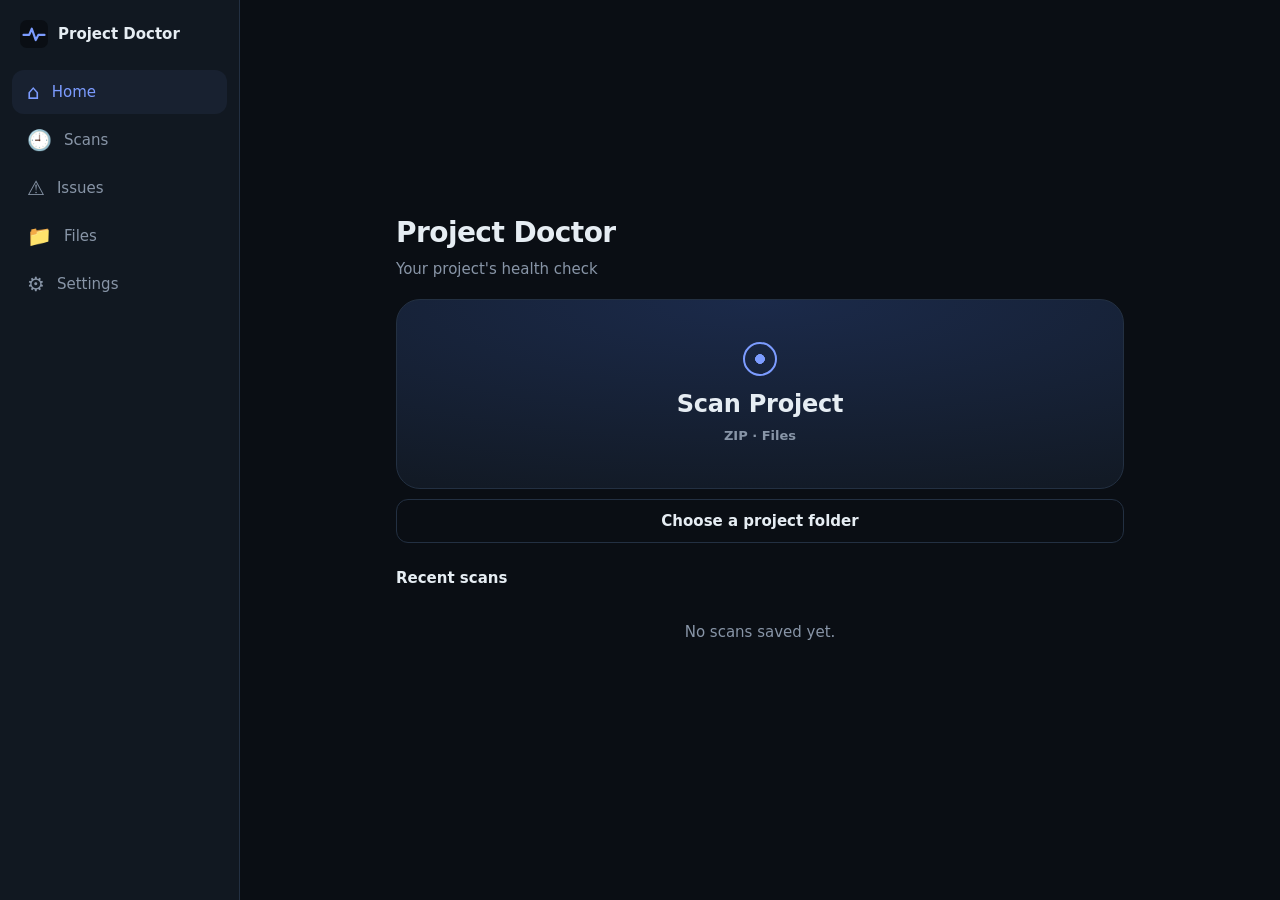
==== index.html @ 501e6828 "Initial commit via GitSync" ====
<!doctype html>
<html lang="en" data-theme="dark"><head><meta charset="utf-8">
<meta name="viewport" content="width=device-width,initial-scale=1,viewport-fit=cover">
<meta name="theme-color" content="#0a0e14"><title>Project Doctor</title>
<link rel="icon" href="assets/icon.svg"><link rel="stylesheet" href="style.css"></head>
<body>
<nav id="nav"><div class="brand"><img src="assets/icon.svg" alt="" width="28" height="28">Project Doctor</div>
<button data-v="home"><i>⌂</i><span>Home</span></button>
<button data-v="scans"><i>🕘</i><span>Scans</span></button>
<button data-v="issues"><i>⚠</i><span>Issues</span></button>
<button data-v="files"><i>📁</i><span>Files</span></button>
<button data-v="settings"><i>⚙</i><span>Settings</span></button></nav>
<main id="main"></main>
<input id="zip" type="file" hidden multiple accept=".zip,.html,.htm,.css,.js,.mjs,.json,.svg,image/*">
<input id="dir" type="file" hidden webkitdirectory>
<script type="module" src="app.js"></script></body></html>
---- style.css ----
:root{--bg:#0a0e14;--s1:#111821;--s2:#182130;--bd:#233042;--tx:#e6edf3;--mu:#8895a7;--ac:#7c9cff;--ok:#3fb950;--warn:#f0883e;--bad:#f85149;--sug:#d4a72c;color-scheme:dark}
[data-theme=light]{--bg:#f4f6f9;--s1:#fff;--s2:#eef1f5;--bd:#dbe1e9;--tx:#101720;--mu:#5a6676;--ac:#3b5bdb;color-scheme:light}
@media(prefers-color-scheme:light){[data-theme=system]{--bg:#f4f6f9;--s1:#fff;--s2:#eef1f5;--bd:#dbe1e9;--tx:#101720;--mu:#5a6676;--ac:#3b5bdb;color-scheme:light}}
*{box-sizing:border-box;-webkit-tap-highlight-color:transparent}
body{margin:0;background:var(--bg);color:var(--tx);font:15px/1.5 ui-sans-serif,system-ui,-apple-system,"Segoe UI",sans-serif}
main{padding:16px 16px calc(96px + env(safe-area-inset-bottom));max-width:760px;margin:auto;padding-top:calc(16px + env(safe-area-inset-top))}
h1{font-size:28px;letter-spacing:-.02em;margin:0}h2{margin:0 0 4px;font-size:20px}h3{margin:16px 0 8px;font-size:15px}p{margin:4px 0}
.top{margin:8px 0 18px}.top p,.meta,small,.note,.empty{color:var(--mu)}.meta,small{font-size:13px}.empty{text-align:center;padding:24px 0}.note{font-size:13px;margin-top:12px}
.sec{margin:24px 0 8px}
button{font:inherit;color:inherit;cursor:pointer;min-height:44px;padding:0 16px;border-radius:12px;border:1px solid transparent;background:var(--ac);color:#0a0e14;font-weight:600}
[data-theme=light] button:not(.g):not(.tab):not(.hero):not(.item):not(.fr):not(.cats button){color:#fff}
button.g,.wide{background:transparent;border-color:var(--bd);color:var(--tx)}.wide{width:100%;margin-top:10px}
button:focus-visible,input:focus-visible{outline:2px solid var(--ac);outline-offset:2px}
.hero{position:relative;width:100%;height:190px;border-radius:24px;background:radial-gradient(120% 120% at 50% 0,#1b2a4a,var(--s1));border:1px solid var(--bd);color:var(--tx);display:flex;flex-direction:column;align-items:center;justify-content:center;gap:4px;overflow:hidden}
.hero b{font-size:24px;letter-spacing:-.01em}.hero small{font-size:13px}
.pulse{width:34px;height:34px;border-radius:50%;border:2px solid var(--ac);box-shadow:0 0 0 0 #7c9cff66;animation:p 2.4s ease-out infinite;margin-bottom:6px;background:radial-gradient(circle,var(--ac) 0 22%,transparent 24%)}
@keyframes p{to{box-shadow:0 0 0 26px #7c9cff00}}
.panel{background:var(--s1);border:1px solid var(--bd);border-radius:18px;padding:16px;margin:14px 0}.panel h3:first-child{margin-top:0}
.cta{width:100%;margin-top:12px;height:52px}.row{display:flex;gap:8px;flex-wrap:wrap;margin-top:12px}
.score{display:flex;gap:18px;align-items:center;margin:10px 0}
.ring{width:112px;height:112px;border-radius:50%;background:conic-gradient(var(--c) calc(var(--p)*1%),var(--s2) 0);display:grid;place-content:center;text-align:center;position:relative;flex:none}
.ring:before{content:"";position:absolute;inset:9px;border-radius:50%;background:var(--s1)}.ring>*{position:relative}.ring b{font-size:34px;line-height:1}
.cats{display:grid;grid-template-columns:repeat(2,1fr);gap:8px}.cats button{background:var(--s2);color:var(--tx);text-align:left;font-weight:500;display:flex;gap:8px;align-items:center;border-color:var(--bd)}
i.ok{color:var(--ok)}i.warn{color:var(--warn)}i.bad{color:var(--bad)}i{font-style:normal}
.stats{display:grid;grid-template-columns:repeat(4,1fr);gap:8px}.stats div{background:var(--s2);border-radius:12px;padding:10px 6px;text-align:center;font-size:12px;color:var(--mu)}.stats b{display:block;font-size:17px;color:var(--tx)}
.item,.fr{width:100%;display:flex;justify-content:space-between;align-items:center;gap:12px;text-align:left;background:var(--s1);color:var(--tx);border:1px solid var(--bd);border-radius:14px;padding:12px 14px;margin:6px 0;font-weight:500}
.item small{display:block}.item.on{border-color:var(--ac);box-shadow:inset 0 0 0 1px var(--ac)}.item>span{font-size:18px;font-weight:700}
.fr{border-radius:10px;margin:2px 0;min-height:44px;padding-right:12px}.fr span{overflow:hidden;text-overflow:ellipsis;white-space:nowrap}.fr em{font-style:normal;color:var(--mu);font-size:13px;flex:none}
.tree{background:var(--s1);border:1px solid var(--bd);border-radius:16px;padding:6px}.fd{padding:8px 12px;color:var(--mu);font-size:14px}.tree .fr{border:0;background:transparent;margin:0}
.tabs{display:flex;gap:8px;overflow-x:auto;margin:0 -16px 12px;padding:0 16px;scrollbar-width:none}.tab{background:var(--s1);color:var(--mu);border-color:var(--bd);flex:none}.tab.on{background:var(--ac);color:#0a0e14}
input[type=search]{width:100%;height:46px;border-radius:12px;border:1px solid var(--bd);background:var(--s1);color:var(--tx);padding:0 14px;font:inherit;margin-bottom:10px}
.chip{background:var(--s2);color:var(--tx);border-color:var(--bd);min-height:34px;margin-bottom:10px}
.card{background:var(--s1);border:1px solid var(--bd);border-left:4px solid var(--mu);border-radius:14px;padding:14px;margin:10px 0}
.card.critical{border-left-color:var(--bad)}.card.warning{border-left-color:var(--warn)}.card.suggestion{border-left-color:var(--sug)}.card.passed{border-left-color:var(--ok);padding:10px 14px}
.card h3{margin:6px 0 2px}.card p{font-size:14px}.card.ignored{opacity:.45}.card.reviewed{border-style:dashed}
.hd{display:flex;justify-content:space-between;font-size:13px;color:var(--mu)}.hd em{font-style:normal;border:1px solid var(--bd);border-radius:99px;padding:0 8px}
code{display:block;background:var(--s2);border-radius:8px;padding:8px 10px;margin:8px 0;font:12.5px ui-monospace,SFMono-Regular,Menlo,monospace;overflow-x:auto;white-space:pre}
.card .row button{min-height:40px;font-size:14px;padding:0 12px}
.st{padding:10px 0;color:var(--mu);display:flex;gap:12px}.st.d{color:var(--ok)}.st.c{color:var(--tx)}.st.c i{color:var(--ac);animation:b 1s infinite}@keyframes b{50%{opacity:.3}}
.path{font-size:14px;word-break:break-all;margin-top:10px}
.code{background:var(--s1);border:1px solid var(--bd);border-radius:12px;overflow-x:auto;font:12.5px/1.6 ui-monospace,Menlo,monospace;padding:6px 0}
.ln{display:flex;white-space:pre;min-width:max-content}.ln i{width:48px;text-align:right;padding-right:12px;color:var(--mu);flex:none;user-select:none}.ln.hit{background:#f0883e30;box-shadow:inset 3px 0 var(--warn)}
.cmp{display:flex;gap:12px}.cmp div{flex:1;background:var(--s2);border-radius:12px;padding:12px;text-align:center}.cmp b{display:block;font-size:32px}.delta{text-align:center;font-weight:700;margin:10px 0}
.sw{display:flex;align-items:center;gap:12px;min-height:44px}.sw input{width:22px;height:22px;accent-color:var(--ac)}
#nav{position:fixed;left:0;right:0;bottom:0;z-index:5;display:flex;background:color-mix(in srgb,var(--s1) 88%,transparent);backdrop-filter:blur(14px);border-top:1px solid var(--bd);padding:6px 6px calc(6px + env(safe-area-inset-bottom))}
#nav .brand{display:none}#nav button{flex:1;background:transparent;color:var(--mu);display:flex;flex-direction:column;align-items:center;gap:0;font-size:11px;font-weight:500;min-height:54px;padding:0}#nav i{font-size:20px}#nav button.on{color:var(--ac)}
@media(min-width:900px){body{display:grid;grid-template-columns:240px 1fr}#nav{position:sticky;top:0;height:100vh;flex-direction:column;border-top:0;border-right:1px solid var(--bd);padding:20px 12px;gap:4px;background:var(--s1)}
#nav .brand{display:flex;gap:10px;align-items:center;font-weight:700;margin:0 8px 18px}#nav button{flex:none;flex-direction:row;gap:12px;font-size:15px;justify-content:flex-start;padding:0 14px;min-height:44px}#nav button.on{background:var(--s2)}main{padding-bottom:40px;width:100%}}
@media(prefers-reduced-motion:reduce){*{animation:none!important}}
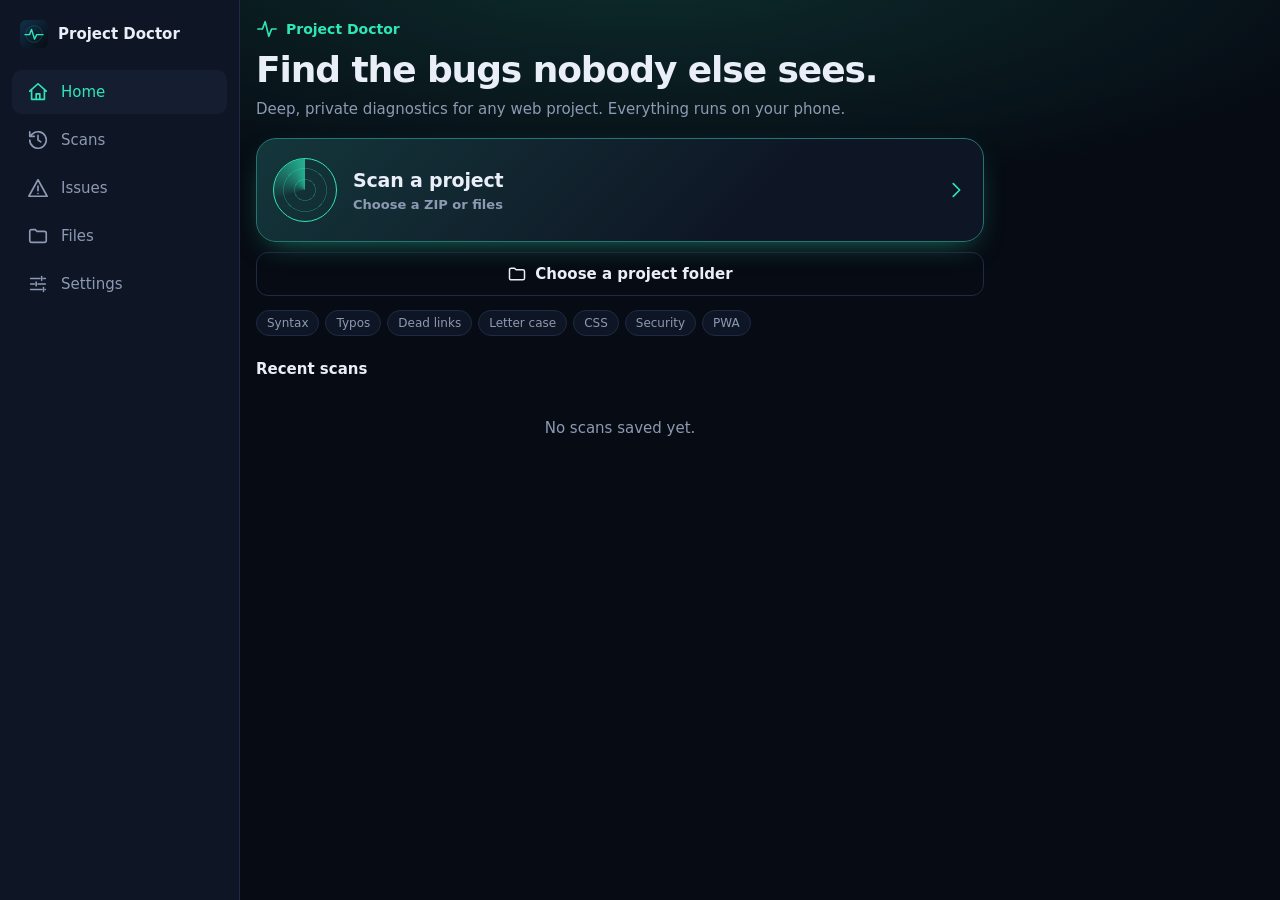
==== commit 104d2e42: "Big update" ====
--- a/index.html
+++ b/index.html
@@ -1,15 +1,17 @@
 <!doctype html>
 <html lang="en" data-theme="dark"><head><meta charset="utf-8">
 <meta name="viewport" content="width=device-width,initial-scale=1,viewport-fit=cover">
-<meta name="theme-color" content="#0a0e14"><title>Project Doctor</title>
-<link rel="icon" href="assets/icon.svg"><link rel="stylesheet" href="style.css"></head>
+<meta name="theme-color" content="#070b14"><meta name="description" content="Deep, private diagnostics for web projects.">
+<meta name="mobile-web-app-capable" content="yes"><meta name="apple-mobile-web-app-capable" content="yes"><meta name="apple-mobile-web-app-title" content="Project Doctor">
+<title>Project Doctor</title><link rel="manifest" href="manifest.webmanifest">
+<link rel="icon" href="assets/icon.svg"><link rel="apple-touch-icon" href="assets/icons/icon-192.png"><link rel="stylesheet" href="style.css"></head>
 <body>
 <nav id="nav"><div class="brand"><img src="assets/icon.svg" alt="" width="28" height="28">Project Doctor</div>
-<button data-v="home"><i>⌂</i><span>Home</span></button>
-<button data-v="scans"><i>🕘</i><span>Scans</span></button>
-<button data-v="issues"><i>⚠</i><span>Issues</span></button>
-<button data-v="files"><i>📁</i><span>Files</span></button>
-<button data-v="settings"><i>⚙</i><span>Settings</span></button></nav>
+<button data-v="home"><i data-ic="home"></i><span>Home</span></button>
+<button data-v="scans"><i data-ic="history"></i><span>Scans</span></button>
+<button data-v="issues"><i data-ic="alert"></i><span>Issues</span></button>
+<button data-v="files"><i data-ic="folder"></i><span>Files</span></button>
+<button data-v="settings"><i data-ic="settings"></i><span>Settings</span></button></nav>
 <main id="main"></main>
 <input id="zip" type="file" hidden multiple accept=".zip,.html,.htm,.css,.js,.mjs,.json,.svg,image/*">
 <input id="dir" type="file" hidden webkitdirectory>
--- a/style.css
+++ b/style.css
@@ -1,49 +1,57 @@
-:root{--bg:#0a0e14;--s1:#111821;--s2:#182130;--bd:#233042;--tx:#e6edf3;--mu:#8895a7;--ac:#7c9cff;--ok:#3fb950;--warn:#f0883e;--bad:#f85149;--sug:#d4a72c;color-scheme:dark}
-[data-theme=light]{--bg:#f4f6f9;--s1:#fff;--s2:#eef1f5;--bd:#dbe1e9;--tx:#101720;--mu:#5a6676;--ac:#3b5bdb;color-scheme:light}
-@media(prefers-color-scheme:light){[data-theme=system]{--bg:#f4f6f9;--s1:#fff;--s2:#eef1f5;--bd:#dbe1e9;--tx:#101720;--mu:#5a6676;--ac:#3b5bdb;color-scheme:light}}
-*{box-sizing:border-box;-webkit-tap-highlight-color:transparent}
-body{margin:0;background:var(--bg);color:var(--tx);font:15px/1.5 ui-sans-serif,system-ui,-apple-system,"Segoe UI",sans-serif}
-main{padding:16px 16px calc(96px + env(safe-area-inset-bottom));max-width:760px;margin:auto;padding-top:calc(16px + env(safe-area-inset-top))}
-h1{font-size:28px;letter-spacing:-.02em;margin:0}h2{margin:0 0 4px;font-size:20px}h3{margin:16px 0 8px;font-size:15px}p{margin:4px 0}
-.top{margin:8px 0 18px}.top p,.meta,small,.note,.empty{color:var(--mu)}.meta,small{font-size:13px}.empty{text-align:center;padding:24px 0}.note{font-size:13px;margin-top:12px}
-.sec{margin:24px 0 8px}
-button{font:inherit;color:inherit;cursor:pointer;min-height:44px;padding:0 16px;border-radius:12px;border:1px solid transparent;background:var(--ac);color:#0a0e14;font-weight:600}
-[data-theme=light] button:not(.g):not(.tab):not(.hero):not(.item):not(.fr):not(.cats button){color:#fff}
+:root{--bg:#070b14;--s1:#0e1524;--s2:#151e31;--bd:#1f2b44;--tx:#e9eef8;--mu:#8d9ab3;--ac:#2ee6b6;--on:#04120e;--ok:#34d399;--warn:#fb923c;--bad:#f87171;--sug:#facc15;color-scheme:dark}
+[data-theme=light]{--bg:#f2f5fa;--s1:#fff;--s2:#e9eff7;--bd:#d6dfec;--tx:#0d1626;--mu:#56647b;--ac:#0b9a7a;--on:#fff;color-scheme:light}
+@media(prefers-color-scheme:light){[data-theme=system]{--bg:#f2f5fa;--s1:#fff;--s2:#e9eff7;--bd:#d6dfec;--tx:#0d1626;--mu:#56647b;--ac:#0b9a7a;--on:#fff;color-scheme:light}}
+*{box-sizing:border-box;min-width:0;-webkit-tap-highlight-color:transparent}
+html{overflow-x:hidden;-webkit-text-size-adjust:100%}
+body{margin:0;width:100%;max-width:100%;overflow-x:hidden;background:var(--bg);color:var(--tx);font:15px/1.5 ui-sans-serif,system-ui,-apple-system,"Segoe UI",Roboto,sans-serif;overflow-wrap:anywhere}
+body:before{content:"";position:fixed;inset:0;z-index:-1;background:radial-gradient(90% 40% at 50% -5%,color-mix(in srgb,var(--ac) 16%,transparent),transparent 70%)}
+main{width:100%;max-width:760px;margin:0 auto;padding:calc(14px + env(safe-area-inset-top)) 16px calc(92px + env(safe-area-inset-bottom))}
+h1{font-size:clamp(26px,8vw,36px);line-height:1.1;letter-spacing:-.03em;margin:10px 0 8px}h2{margin:0 0 4px;font-size:19px}h3{margin:16px 0 8px;font-size:15px}p{margin:4px 0}
+.ic{flex:none;display:block}
+.top{margin:4px 0 18px}.top p,.meta,small,.note,.empty{color:var(--mu)}.meta,small{font-size:13px}.empty{text-align:center;padding:28px 0}.note{font-size:12.5px;margin-top:12px}
+.bl{display:flex;align-items:center;gap:8px;color:var(--ac);font-weight:700;font-size:14px}.sec{margin:22px 0 8px}
+button{font:inherit;cursor:pointer;min-height:44px;padding:0 16px;border-radius:12px;border:1px solid transparent;background:var(--ac);color:var(--on);font-weight:600;display:inline-flex;align-items:center;justify-content:center;gap:8px;max-width:100%}
 button.g,.wide{background:transparent;border-color:var(--bd);color:var(--tx)}.wide{width:100%;margin-top:10px}
 button:focus-visible,input:focus-visible{outline:2px solid var(--ac);outline-offset:2px}
-.hero{position:relative;width:100%;height:190px;border-radius:24px;background:radial-gradient(120% 120% at 50% 0,#1b2a4a,var(--s1));border:1px solid var(--bd);color:var(--tx);display:flex;flex-direction:column;align-items:center;justify-content:center;gap:4px;overflow:hidden}
-.hero b{font-size:24px;letter-spacing:-.01em}.hero small{font-size:13px}
-.pulse{width:34px;height:34px;border-radius:50%;border:2px solid var(--ac);box-shadow:0 0 0 0 #7c9cff66;animation:p 2.4s ease-out infinite;margin-bottom:6px;background:radial-gradient(circle,var(--ac) 0 22%,transparent 24%)}
-@keyframes p{to{box-shadow:0 0 0 26px #7c9cff00}}
+.hero{width:100%;min-height:104px;padding:16px;border-radius:20px;text-align:left;justify-content:flex-start;gap:16px;color:var(--tx);border:1px solid color-mix(in srgb,var(--ac) 40%,var(--bd));background:linear-gradient(135deg,color-mix(in srgb,var(--ac) 16%,var(--s1)),var(--s1) 70%);box-shadow:0 10px 30px -14px color-mix(in srgb,var(--ac) 60%,transparent)}
+.hero .ht{flex:1;display:flex;flex-direction:column}.hero b{font-size:19px;letter-spacing:-.01em}.hero small{font-size:13px}.hero>.ic{color:var(--ac)}
+.radar{width:64px;height:64px;flex:none;border-radius:50%;border:1.5px solid var(--ac);position:relative;overflow:hidden;background:repeating-radial-gradient(circle,transparent 0 10px,color-mix(in srgb,var(--ac) 25%,transparent) 10px 11px)}
+.radar i{position:absolute;inset:0;background:conic-gradient(from 0deg,transparent 0 70%,color-mix(in srgb,var(--ac) 70%,transparent) 100%);animation:sp 3s linear infinite}
+@keyframes sp{to{transform:rotate(360deg)}}
+.caps{display:flex;flex-wrap:wrap;gap:6px;margin:14px 0 4px}.caps span{font-size:12px;color:var(--mu);border:1px solid var(--bd);border-radius:99px;padding:3px 10px;background:var(--s1)}
 .panel{background:var(--s1);border:1px solid var(--bd);border-radius:18px;padding:16px;margin:14px 0}.panel h3:first-child{margin-top:0}
 .cta{width:100%;margin-top:12px;height:52px}.row{display:flex;gap:8px;flex-wrap:wrap;margin-top:12px}
-.score{display:flex;gap:18px;align-items:center;margin:10px 0}
-.ring{width:112px;height:112px;border-radius:50%;background:conic-gradient(var(--c) calc(var(--p)*1%),var(--s2) 0);display:grid;place-content:center;text-align:center;position:relative;flex:none}
-.ring:before{content:"";position:absolute;inset:9px;border-radius:50%;background:var(--s1)}.ring>*{position:relative}.ring b{font-size:34px;line-height:1}
-.cats{display:grid;grid-template-columns:repeat(2,1fr);gap:8px}.cats button{background:var(--s2);color:var(--tx);text-align:left;font-weight:500;display:flex;gap:8px;align-items:center;border-color:var(--bd)}
-i.ok{color:var(--ok)}i.warn{color:var(--warn)}i.bad{color:var(--bad)}i{font-style:normal}
-.stats{display:grid;grid-template-columns:repeat(4,1fr);gap:8px}.stats div{background:var(--s2);border-radius:12px;padding:10px 6px;text-align:center;font-size:12px;color:var(--mu)}.stats b{display:block;font-size:17px;color:var(--tx)}
-.item,.fr{width:100%;display:flex;justify-content:space-between;align-items:center;gap:12px;text-align:left;background:var(--s1);color:var(--tx);border:1px solid var(--bd);border-radius:14px;padding:12px 14px;margin:6px 0;font-weight:500}
+.score{display:flex;gap:16px;align-items:center;margin:8px 0}
+.ring{width:104px;height:104px;border-radius:50%;background:conic-gradient(var(--c) calc(var(--p)*1%),var(--s2) 0);display:grid;place-content:center;text-align:center;position:relative;flex:none}
+.ring:before{content:"";position:absolute;inset:9px;border-radius:50%;background:var(--s1)}.ring>*{position:relative}.ring b{font-size:32px;line-height:1}
+.cats{display:grid;grid-template-columns:repeat(2,minmax(0,1fr));gap:8px}.cats button{background:var(--s2);color:var(--tx);justify-content:flex-start;font-weight:500;font-size:14px;padding:0 10px;border-color:var(--bd)}.cats button span{flex:1;text-align:left}
+i.ok{color:var(--ok)}i.warn{color:var(--warn)}i.bad{color:var(--bad)}i{font-style:normal;display:flex}
+.stats{display:grid;grid-template-columns:repeat(3,minmax(0,1fr));gap:8px}.stats div{background:var(--s2);border-radius:12px;padding:10px 6px;text-align:center;font-size:12px;color:var(--mu)}.stats b{display:block;font-size:17px;color:var(--tx)}
+.item,.fr{width:100%;justify-content:space-between;gap:12px;text-align:left;background:var(--s1);color:var(--tx);border:1px solid var(--bd);border-radius:14px;padding:10px 14px;margin:6px 0;font-weight:500}
 .item small{display:block}.item.on{border-color:var(--ac);box-shadow:inset 0 0 0 1px var(--ac)}.item>span{font-size:18px;font-weight:700}
-.fr{border-radius:10px;margin:2px 0;min-height:44px;padding-right:12px}.fr span{overflow:hidden;text-overflow:ellipsis;white-space:nowrap}.fr em{font-style:normal;color:var(--mu);font-size:13px;flex:none}
-.tree{background:var(--s1);border:1px solid var(--bd);border-radius:16px;padding:6px}.fd{padding:8px 12px;color:var(--mu);font-size:14px}.tree .fr{border:0;background:transparent;margin:0}
-.tabs{display:flex;gap:8px;overflow-x:auto;margin:0 -16px 12px;padding:0 16px;scrollbar-width:none}.tab{background:var(--s1);color:var(--mu);border-color:var(--bd);flex:none}.tab.on{background:var(--ac);color:#0a0e14}
+.fr{border-radius:10px;margin:2px 0;padding-right:12px}.fr span{flex:1;display:flex;align-items:center;gap:8px;overflow:hidden;text-overflow:ellipsis;white-space:nowrap}.fr em{font-style:normal;color:var(--mu);font-size:13px;flex:none}
+.tree{background:var(--s1);border:1px solid var(--bd);border-radius:16px;padding:6px}.fd{display:flex;gap:8px;align-items:center;padding:8px 12px;color:var(--mu);font-size:14px}.tree .fr{border:0;background:transparent;margin:0}
+.tabs{display:flex;gap:8px;overflow-x:auto;margin:0 0 12px;padding:2px 0 4px;scrollbar-width:none;max-width:100%}.tab{background:var(--s1);color:var(--mu);border-color:var(--bd);flex:none;min-height:38px;border-radius:99px}.tab.on{background:var(--ac);color:var(--on)}
 input[type=search]{width:100%;height:46px;border-radius:12px;border:1px solid var(--bd);background:var(--s1);color:var(--tx);padding:0 14px;font:inherit;margin-bottom:10px}
 .chip{background:var(--s2);color:var(--tx);border-color:var(--bd);min-height:34px;margin-bottom:10px}
 .card{background:var(--s1);border:1px solid var(--bd);border-left:4px solid var(--mu);border-radius:14px;padding:14px;margin:10px 0}
 .card.critical{border-left-color:var(--bad)}.card.warning{border-left-color:var(--warn)}.card.suggestion{border-left-color:var(--sug)}.card.passed{border-left-color:var(--ok);padding:10px 14px}
 .card h3{margin:6px 0 2px}.card p{font-size:14px}.card.ignored{opacity:.45}.card.reviewed{border-style:dashed}
-.hd{display:flex;justify-content:space-between;font-size:13px;color:var(--mu)}.hd em{font-style:normal;border:1px solid var(--bd);border-radius:99px;padding:0 8px}
-code{display:block;background:var(--s2);border-radius:8px;padding:8px 10px;margin:8px 0;font:12.5px ui-monospace,SFMono-Regular,Menlo,monospace;overflow-x:auto;white-space:pre}
+.hd{display:flex;align-items:center;gap:8px;flex-wrap:wrap;font-size:13px;color:var(--mu)}.hd b{color:var(--tx)}.hd em{font-style:normal;border:1px solid var(--bd);border-radius:99px;padding:0 8px;margin-left:auto}
+.dot{width:9px;height:9px;border-radius:50%;background:var(--mu)}.critical .dot{background:var(--bad)}.warning .dot{background:var(--warn)}.suggestion .dot{background:var(--sug)}.passed .dot{background:var(--ok)}
+code{display:block;max-width:100%;background:var(--s2);border-radius:8px;padding:8px 10px;margin:8px 0;font:12.5px ui-monospace,SFMono-Regular,Menlo,monospace;overflow-x:auto;white-space:pre}
 .card .row button{min-height:40px;font-size:14px;padding:0 12px}
-.st{padding:10px 0;color:var(--mu);display:flex;gap:12px}.st.d{color:var(--ok)}.st.c{color:var(--tx)}.st.c i{color:var(--ac);animation:b 1s infinite}@keyframes b{50%{opacity:.3}}
-.path{font-size:14px;word-break:break-all;margin-top:10px}
-.code{background:var(--s1);border:1px solid var(--bd);border-radius:12px;overflow-x:auto;font:12.5px/1.6 ui-monospace,Menlo,monospace;padding:6px 0}
-.ln{display:flex;white-space:pre;min-width:max-content}.ln i{width:48px;text-align:right;padding-right:12px;color:var(--mu);flex:none;user-select:none}.ln.hit{background:#f0883e30;box-shadow:inset 3px 0 var(--warn)}
-.cmp{display:flex;gap:12px}.cmp div{flex:1;background:var(--s2);border-radius:12px;padding:12px;text-align:center}.cmp b{display:block;font-size:32px}.delta{text-align:center;font-weight:700;margin:10px 0}
-.sw{display:flex;align-items:center;gap:12px;min-height:44px}.sw input{width:22px;height:22px;accent-color:var(--ac)}
-#nav{position:fixed;left:0;right:0;bottom:0;z-index:5;display:flex;background:color-mix(in srgb,var(--s1) 88%,transparent);backdrop-filter:blur(14px);border-top:1px solid var(--bd);padding:6px 6px calc(6px + env(safe-area-inset-bottom))}
-#nav .brand{display:none}#nav button{flex:1;background:transparent;color:var(--mu);display:flex;flex-direction:column;align-items:center;gap:0;font-size:11px;font-weight:500;min-height:54px;padding:0}#nav i{font-size:20px}#nav button.on{color:var(--ac)}
+.loc{display:inline-block;background:none;border:0;min-height:0;padding:4px 0;margin:4px 0;color:var(--ac);font:13px ui-monospace,Menlo,monospace;text-align:left;text-decoration:underline}p.loc{color:var(--mu);text-decoration:none}
+.st{padding:10px 0;color:var(--mu);display:flex;gap:12px;align-items:center}.st.d{color:var(--ok)}.st.c{color:var(--tx)}.st.c i{color:var(--ac);animation:b 1s infinite}@keyframes b{50%{opacity:.3}}
+.path{font-size:14px;margin-top:10px}
+.code,.ctx{max-width:100%;background:var(--s1);border:1px solid var(--bd);border-radius:12px;overflow-x:auto;font:12.5px/1.6 ui-monospace,Menlo,monospace;padding:6px 0;margin:8px 0}
+.ln{display:flex;white-space:pre;min-width:max-content}.ln i{display:block;width:44px;text-align:right;padding-right:12px;color:var(--mu);flex:none;user-select:none}.ln.hit{background:color-mix(in srgb,var(--bad) 18%,transparent);box-shadow:inset 3px 0 var(--bad)}
+.cmp{display:flex;gap:12px}.cmp div{flex:1;background:var(--s2);border-radius:12px;padding:12px;text-align:center}.cmp b{display:block;font-size:30px}.delta{text-align:center;font-weight:700;margin:10px 0}
+.sw{display:flex;align-items:center;gap:12px;min-height:44px}.sw input{width:22px;height:22px;flex:none;accent-color:var(--ac)}
+#nav{position:fixed;left:0;right:0;bottom:0;z-index:5;display:flex;background:color-mix(in srgb,var(--s1) 90%,transparent);backdrop-filter:blur(16px);border-top:1px solid var(--bd);padding:6px 6px calc(6px + env(safe-area-inset-bottom))}
+#nav .brand{display:none}#nav button{flex:1;background:transparent;color:var(--mu);flex-direction:column;gap:2px;font-size:11px;font-weight:500;min-height:52px;padding:0;border-radius:10px}#nav button.on{color:var(--ac)}
 @media(min-width:900px){body{display:grid;grid-template-columns:240px 1fr}#nav{position:sticky;top:0;height:100vh;flex-direction:column;border-top:0;border-right:1px solid var(--bd);padding:20px 12px;gap:4px;background:var(--s1)}
-#nav .brand{display:flex;gap:10px;align-items:center;font-weight:700;margin:0 8px 18px}#nav button{flex:none;flex-direction:row;gap:12px;font-size:15px;justify-content:flex-start;padding:0 14px;min-height:44px}#nav button.on{background:var(--s2)}main{padding-bottom:40px;width:100%}}
+#nav .brand{display:flex;gap:10px;align-items:center;font-weight:700;margin:0 8px 18px}#nav button{flex:none;flex-direction:row;gap:12px;font-size:15px;justify-content:flex-start;padding:0 14px;min-height:44px}#nav button.on{background:var(--s2)}main{padding-bottom:40px;margin:0}}
+@media(max-width:360px){.stats{grid-template-columns:repeat(2,minmax(0,1fr))}.score{flex-direction:column;align-items:flex-start}}
 @media(prefers-reduced-motion:reduce){*{animation:none!important}}
+.cats button{gap:6px;padding:0 8px;font-size:13px}.cats button .ic{width:17px;height:17px}.cats button span{overflow-wrap:normal;word-break:normal;white-space:nowrap}
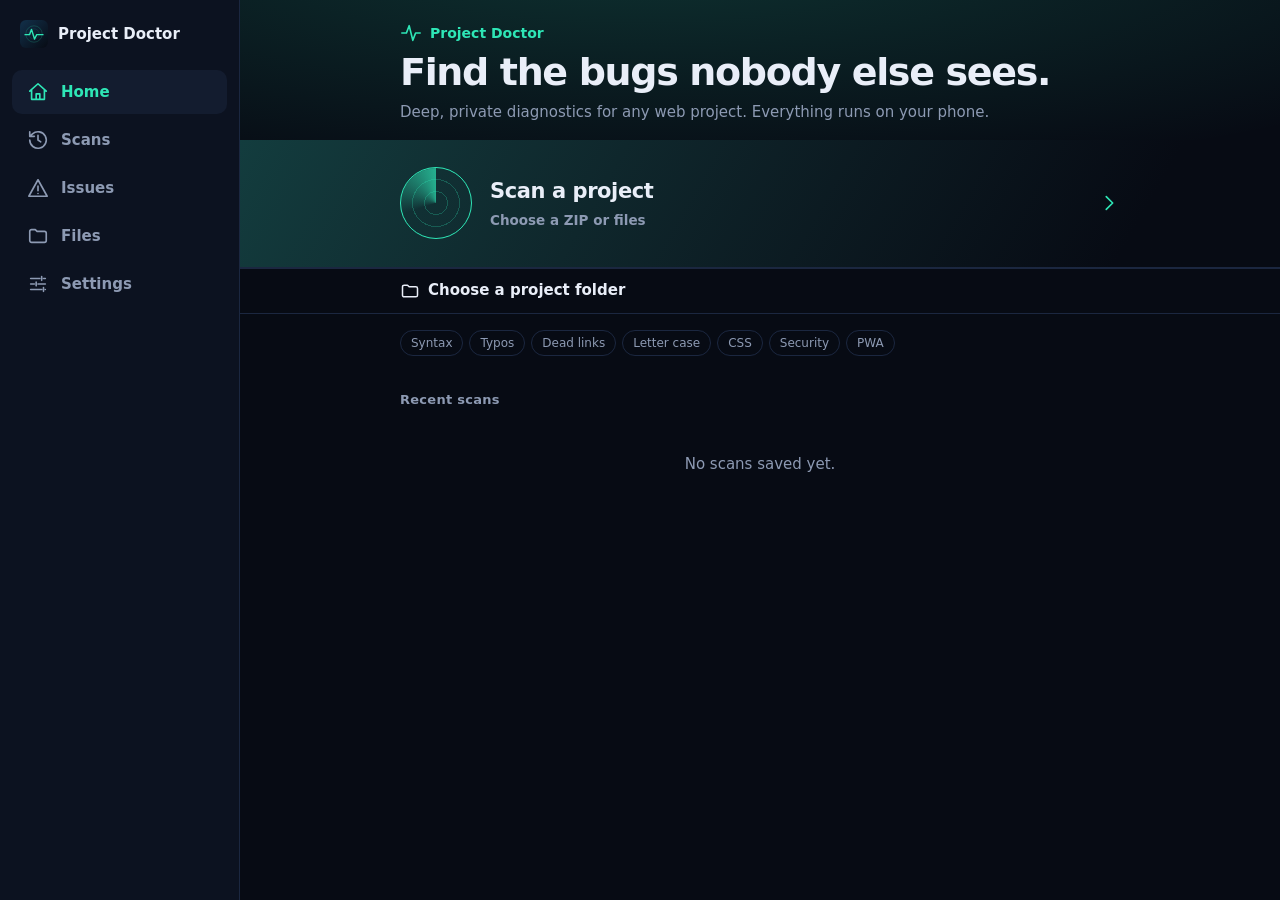
==== commit 672df4fd: "Nx" ====
--- a/index.html
+++ b/index.html
@@ -1,6 +1,6 @@
 <!doctype html>
 <html lang="en" data-theme="dark"><head><meta charset="utf-8">
-<meta name="viewport" content="width=device-width,initial-scale=1,viewport-fit=cover">
+<meta name="viewport" content="width=device-width,initial-scale=1,minimum-scale=1,maximum-scale=1,user-scalable=no,viewport-fit=cover,interactive-widget=resizes-content">
 <meta name="theme-color" content="#070b14"><meta name="description" content="Deep, private diagnostics for web projects.">
 <meta name="mobile-web-app-capable" content="yes"><meta name="apple-mobile-web-app-capable" content="yes"><meta name="apple-mobile-web-app-title" content="Project Doctor">
 <title>Project Doctor</title><link rel="manifest" href="manifest.webmanifest">
--- a/style.css
+++ b/style.css
@@ -1,57 +1,65 @@
-:root{--bg:#070b14;--s1:#0e1524;--s2:#151e31;--bd:#1f2b44;--tx:#e9eef8;--mu:#8d9ab3;--ac:#2ee6b6;--on:#04120e;--ok:#34d399;--warn:#fb923c;--bad:#f87171;--sug:#facc15;color-scheme:dark}
-[data-theme=light]{--bg:#f2f5fa;--s1:#fff;--s2:#e9eff7;--bd:#d6dfec;--tx:#0d1626;--mu:#56647b;--ac:#0b9a7a;--on:#fff;color-scheme:light}
-@media(prefers-color-scheme:light){[data-theme=system]{--bg:#f2f5fa;--s1:#fff;--s2:#e9eff7;--bd:#d6dfec;--tx:#0d1626;--mu:#56647b;--ac:#0b9a7a;--on:#fff;color-scheme:light}}
-*{box-sizing:border-box;min-width:0;-webkit-tap-highlight-color:transparent}
-html{overflow-x:hidden;-webkit-text-size-adjust:100%}
-body{margin:0;width:100%;max-width:100%;overflow-x:hidden;background:var(--bg);color:var(--tx);font:15px/1.5 ui-sans-serif,system-ui,-apple-system,"Segoe UI",Roboto,sans-serif;overflow-wrap:anywhere}
-body:before{content:"";position:fixed;inset:0;z-index:-1;background:radial-gradient(90% 40% at 50% -5%,color-mix(in srgb,var(--ac) 16%,transparent),transparent 70%)}
-main{width:100%;max-width:760px;margin:0 auto;padding:calc(14px + env(safe-area-inset-top)) 16px calc(92px + env(safe-area-inset-bottom))}
-h1{font-size:clamp(26px,8vw,36px);line-height:1.1;letter-spacing:-.03em;margin:10px 0 8px}h2{margin:0 0 4px;font-size:19px}h3{margin:16px 0 8px;font-size:15px}p{margin:4px 0}
+:root{--bg:#070b14;--s1:#0c1220;--s2:#131c2f;--bd:#1b2740;--tx:#e9eef8;--mu:#8d9ab3;--ac:#2ee6b6;--on:#04120e;--ok:#34d399;--warn:#fb923c;--bad:#f87171;--sug:#facc15;--gut:18px;--nav:calc(62px + env(safe-area-inset-bottom));color-scheme:dark}
+[data-theme=light]{--bg:#f4f6fb;--s1:#fff;--s2:#eaf0f8;--bd:#dbe3ef;--tx:#0d1626;--mu:#56647b;--ac:#0b9a7a;--on:#fff;color-scheme:light}
+@media(prefers-color-scheme:light){[data-theme=system]{--bg:#f4f6fb;--s1:#fff;--s2:#eaf0f8;--bd:#dbe3ef;--tx:#0d1626;--mu:#56647b;--ac:#0b9a7a;--on:#fff;color-scheme:light}}
+*{box-sizing:border-box;min-width:0;-webkit-tap-highlight-color:transparent;-webkit-touch-callout:none}
+html,body{position:fixed;inset:0;width:100%;height:100%;margin:0;overflow:hidden;overscroll-behavior:none;touch-action:manipulation;-webkit-text-size-adjust:100%;text-size-adjust:100%}
+body{background:var(--bg);color:var(--tx);font:15px/1.5 ui-sans-serif,system-ui,-apple-system,"Segoe UI",Roboto,sans-serif;overflow-wrap:anywhere;-webkit-user-select:none;user-select:none}
+.code,.ctx,code,input{-webkit-user-select:text;user-select:text}
+body:before{content:"";position:fixed;inset:0;pointer-events:none;background:radial-gradient(110% 38% at 50% -6%,color-mix(in srgb,var(--ac) 18%,transparent),transparent 70%)}
+main{position:absolute;inset:0 0 var(--nav) 0;overflow-x:hidden;overflow-y:auto;overscroll-behavior:contain;-webkit-overflow-scrolling:touch;padding-top:env(safe-area-inset-top);padding-bottom:24px;scrollbar-width:none}
+main::-webkit-scrollbar{display:none}
+h1{font-size:clamp(28px,8.4vw,38px);line-height:1.08;letter-spacing:-.035em;margin:8px 0 8px;font-weight:800}h2{margin:0 0 4px;font-size:20px;letter-spacing:-.02em}h3{margin:18px 0 8px;font-size:15px}p{margin:4px 0}
 .ic{flex:none;display:block}
-.top{margin:4px 0 18px}.top p,.meta,small,.note,.empty{color:var(--mu)}.meta,small{font-size:13px}.empty{text-align:center;padding:28px 0}.note{font-size:12.5px;margin-top:12px}
-.bl{display:flex;align-items:center;gap:8px;color:var(--ac);font-weight:700;font-size:14px}.sec{margin:22px 0 8px}
-button{font:inherit;cursor:pointer;min-height:44px;padding:0 16px;border-radius:12px;border:1px solid transparent;background:var(--ac);color:var(--on);font-weight:600;display:inline-flex;align-items:center;justify-content:center;gap:8px;max-width:100%}
-button.g,.wide{background:transparent;border-color:var(--bd);color:var(--tx)}.wide{width:100%;margin-top:10px}
-button:focus-visible,input:focus-visible{outline:2px solid var(--ac);outline-offset:2px}
-.hero{width:100%;min-height:104px;padding:16px;border-radius:20px;text-align:left;justify-content:flex-start;gap:16px;color:var(--tx);border:1px solid color-mix(in srgb,var(--ac) 40%,var(--bd));background:linear-gradient(135deg,color-mix(in srgb,var(--ac) 16%,var(--s1)),var(--s1) 70%);box-shadow:0 10px 30px -14px color-mix(in srgb,var(--ac) 60%,transparent)}
-.hero .ht{flex:1;display:flex;flex-direction:column}.hero b{font-size:19px;letter-spacing:-.01em}.hero small{font-size:13px}.hero>.ic{color:var(--ac)}
-.radar{width:64px;height:64px;flex:none;border-radius:50%;border:1.5px solid var(--ac);position:relative;overflow:hidden;background:repeating-radial-gradient(circle,transparent 0 10px,color-mix(in srgb,var(--ac) 25%,transparent) 10px 11px)}
+.top{padding:22px var(--gut) 12px}.top p,.meta,small,.note,.empty{color:var(--mu)}.meta,small{font-size:13px}.empty{text-align:center;padding:40px var(--gut)}.note{font-size:12.5px;margin-top:12px}
+.bl{display:flex;align-items:center;gap:8px;color:var(--ac);font-weight:700;font-size:14px}.sec{margin:26px 0 4px;padding:0 var(--gut);font-size:13px;color:var(--mu);font-weight:600;letter-spacing:.02em}
+button{font:inherit;cursor:pointer;min-height:46px;padding:0 18px;border-radius:12px;border:1px solid transparent;background:var(--ac);color:var(--on);font-weight:600;display:inline-flex;align-items:center;justify-content:center;gap:8px;max-width:100%;transition:transform .12s,opacity .12s}
+button:active{transform:scale(.97);opacity:.85}
+button.g{background:transparent;border-color:var(--bd);color:var(--tx)}
+.wide{width:100%;margin:0;border-radius:0;border-width:1px 0;background:transparent;color:var(--tx);border-color:var(--bd);justify-content:flex-start;padding:0 var(--gut)}
+button:focus-visible,input:focus-visible{outline:2px solid var(--ac);outline-offset:-2px}
+.hero{width:100%;min-height:128px;margin:0;padding:22px var(--gut);border-radius:0;text-align:left;justify-content:flex-start;gap:18px;color:var(--tx);border:0;border-bottom:1px solid var(--bd);background:linear-gradient(120deg,color-mix(in srgb,var(--ac) 20%,var(--s1)),var(--bg) 85%)}
+.hero .ht{flex:1;display:flex;flex-direction:column;gap:2px}.hero b{font-size:21px;letter-spacing:-.02em}.hero small{font-size:13.5px}.hero>.ic{color:var(--ac)}
+.radar{width:72px;height:72px;flex:none;border-radius:50%;border:1.5px solid var(--ac);position:relative;overflow:hidden;background:repeating-radial-gradient(circle,transparent 0 11px,color-mix(in srgb,var(--ac) 25%,transparent) 11px 12px)}
 .radar i{position:absolute;inset:0;background:conic-gradient(from 0deg,transparent 0 70%,color-mix(in srgb,var(--ac) 70%,transparent) 100%);animation:sp 3s linear infinite}
 @keyframes sp{to{transform:rotate(360deg)}}
-.caps{display:flex;flex-wrap:wrap;gap:6px;margin:14px 0 4px}.caps span{font-size:12px;color:var(--mu);border:1px solid var(--bd);border-radius:99px;padding:3px 10px;background:var(--s1)}
-.panel{background:var(--s1);border:1px solid var(--bd);border-radius:18px;padding:16px;margin:14px 0}.panel h3:first-child{margin-top:0}
-.cta{width:100%;margin-top:12px;height:52px}.row{display:flex;gap:8px;flex-wrap:wrap;margin-top:12px}
-.score{display:flex;gap:16px;align-items:center;margin:8px 0}
-.ring{width:104px;height:104px;border-radius:50%;background:conic-gradient(var(--c) calc(var(--p)*1%),var(--s2) 0);display:grid;place-content:center;text-align:center;position:relative;flex:none}
-.ring:before{content:"";position:absolute;inset:9px;border-radius:50%;background:var(--s1)}.ring>*{position:relative}.ring b{font-size:32px;line-height:1}
-.cats{display:grid;grid-template-columns:repeat(2,minmax(0,1fr));gap:8px}.cats button{background:var(--s2);color:var(--tx);justify-content:flex-start;font-weight:500;font-size:14px;padding:0 10px;border-color:var(--bd)}.cats button span{flex:1;text-align:left}
+.caps{display:flex;flex-wrap:wrap;gap:6px;padding:16px var(--gut) 8px}.caps span{font-size:12px;color:var(--mu);border:1px solid var(--bd);border-radius:99px;padding:3px 10px}
+.panel{padding:20px var(--gut);margin:0;border-top:1px solid var(--bd);background:none;border-radius:0}.panel h3:first-child{margin-top:0}
+.cta{width:100%;margin-top:14px;height:54px;font-size:16px}.row{display:flex;gap:8px;flex-wrap:wrap;margin-top:14px}main>.row{padding:0 var(--gut)}
+.score{display:flex;gap:18px;align-items:center;margin:10px 0 16px}
+.ring{width:108px;height:108px;border-radius:50%;background:conic-gradient(var(--c) calc(var(--p)*1%),var(--s2) 0);display:grid;place-content:center;text-align:center;position:relative;flex:none}
+.ring:before{content:"";position:absolute;inset:9px;border-radius:50%;background:var(--bg)}.ring>*{position:relative}.ring b{font-size:34px;line-height:1}
+.cats,.stats{display:grid;grid-template-columns:repeat(2,minmax(0,1fr));margin:14px calc(-1*var(--gut)) 0;border-top:1px solid var(--bd)}
+.stats{grid-template-columns:repeat(3,minmax(0,1fr));margin-top:0}
+.cats button{background:transparent;color:var(--tx);justify-content:flex-start;font-weight:500;font-size:14px;gap:8px;padding:0 var(--gut);border:0;border-bottom:1px solid var(--bd);border-radius:0;min-height:52px}.cats button:nth-child(odd){border-right:1px solid var(--bd)}.cats button span{flex:1;text-align:left;white-space:nowrap}.cats button .ic{width:18px;height:18px}
 i.ok{color:var(--ok)}i.warn{color:var(--warn)}i.bad{color:var(--bad)}i{font-style:normal;display:flex}
-.stats{display:grid;grid-template-columns:repeat(3,minmax(0,1fr));gap:8px}.stats div{background:var(--s2);border-radius:12px;padding:10px 6px;text-align:center;font-size:12px;color:var(--mu)}.stats b{display:block;font-size:17px;color:var(--tx)}
-.item,.fr{width:100%;justify-content:space-between;gap:12px;text-align:left;background:var(--s1);color:var(--tx);border:1px solid var(--bd);border-radius:14px;padding:10px 14px;margin:6px 0;font-weight:500}
-.item small{display:block}.item.on{border-color:var(--ac);box-shadow:inset 0 0 0 1px var(--ac)}.item>span{font-size:18px;font-weight:700}
-.fr{border-radius:10px;margin:2px 0;padding-right:12px}.fr span{flex:1;display:flex;align-items:center;gap:8px;overflow:hidden;text-overflow:ellipsis;white-space:nowrap}.fr em{font-style:normal;color:var(--mu);font-size:13px;flex:none}
-.tree{background:var(--s1);border:1px solid var(--bd);border-radius:16px;padding:6px}.fd{display:flex;gap:8px;align-items:center;padding:8px 12px;color:var(--mu);font-size:14px}.tree .fr{border:0;background:transparent;margin:0}
-.tabs{display:flex;gap:8px;overflow-x:auto;margin:0 0 12px;padding:2px 0 4px;scrollbar-width:none;max-width:100%}.tab{background:var(--s1);color:var(--mu);border-color:var(--bd);flex:none;min-height:38px;border-radius:99px}.tab.on{background:var(--ac);color:var(--on)}
-input[type=search]{width:100%;height:46px;border-radius:12px;border:1px solid var(--bd);background:var(--s1);color:var(--tx);padding:0 14px;font:inherit;margin-bottom:10px}
-.chip{background:var(--s2);color:var(--tx);border-color:var(--bd);min-height:34px;margin-bottom:10px}
-.card{background:var(--s1);border:1px solid var(--bd);border-left:4px solid var(--mu);border-radius:14px;padding:14px;margin:10px 0}
-.card.critical{border-left-color:var(--bad)}.card.warning{border-left-color:var(--warn)}.card.suggestion{border-left-color:var(--sug)}.card.passed{border-left-color:var(--ok);padding:10px 14px}
-.card h3{margin:6px 0 2px}.card p{font-size:14px}.card.ignored{opacity:.45}.card.reviewed{border-style:dashed}
+.stats div{padding:14px 6px;text-align:center;font-size:12px;color:var(--mu);border-bottom:1px solid var(--bd)}.stats div:not(:nth-child(3n)){border-right:1px solid var(--bd)}.stats b{display:block;font-size:18px;color:var(--tx)}
+.item,.fr{width:100%;justify-content:space-between;gap:12px;text-align:left;background:transparent;color:var(--tx);border:0;border-bottom:1px solid var(--bd);border-radius:0;padding:12px 0;margin:0;font-weight:500;min-height:56px}
+main>.item{padding:12px var(--gut)}.item small{display:block}.item.on{background:color-mix(in srgb,var(--ac) 10%,transparent);box-shadow:inset 3px 0 var(--ac)}.item>span{font-size:18px;font-weight:700}
+.fr{min-height:48px;padding:8px 0}.fr span{flex:1;display:flex;align-items:center;gap:8px;overflow:hidden;text-overflow:ellipsis;white-space:nowrap}.fr em{font-style:normal;color:var(--mu);font-size:13px;flex:none}
+.tree{padding:0}.tree .fr{padding-right:var(--gut)}.fd{display:flex;gap:8px;align-items:center;padding:10px var(--gut);color:var(--mu);font-size:14px;border-bottom:1px solid var(--bd);background:var(--s1)}
+.tabs{display:flex;gap:8px;overflow-x:auto;padding:2px var(--gut) 10px;scrollbar-width:none}.tabs::-webkit-scrollbar{display:none}.tab{background:transparent;color:var(--mu);border-color:var(--bd);flex:none;min-height:38px;border-radius:99px}.tab.on{background:var(--ac);color:var(--on);border-color:var(--ac)}
+input[type=search]{display:block;width:calc(100% - 2*var(--gut));height:48px;border-radius:12px;border:1px solid var(--bd);background:var(--s1);color:var(--tx);padding:0 14px;font:inherit;font-size:16px;margin:0 var(--gut) 10px}
+.chip{background:var(--s2);color:var(--tx);border-color:var(--bd);min-height:34px;margin:0 var(--gut) 10px}
+.card{position:relative;padding:16px var(--gut) 16px calc(var(--gut) + 6px);border-bottom:1px solid var(--bd);margin:0}
+.card:before{content:"";position:absolute;left:0;top:0;bottom:0;width:4px;background:var(--mu)}
+.card.critical:before{background:var(--bad)}.card.warning:before{background:var(--warn)}.card.suggestion:before{background:var(--sug)}.card.passed:before{background:var(--ok)}.card.passed{padding-top:10px;padding-bottom:10px}
+.card h3{margin:6px 0 2px}.card p{font-size:14px}.card.ignored{opacity:.45}.card.reviewed{background:color-mix(in srgb,var(--ok) 6%,transparent)}
 .hd{display:flex;align-items:center;gap:8px;flex-wrap:wrap;font-size:13px;color:var(--mu)}.hd b{color:var(--tx)}.hd em{font-style:normal;border:1px solid var(--bd);border-radius:99px;padding:0 8px;margin-left:auto}
 .dot{width:9px;height:9px;border-radius:50%;background:var(--mu)}.critical .dot{background:var(--bad)}.warning .dot{background:var(--warn)}.suggestion .dot{background:var(--sug)}.passed .dot{background:var(--ok)}
 code{display:block;max-width:100%;background:var(--s2);border-radius:8px;padding:8px 10px;margin:8px 0;font:12.5px ui-monospace,SFMono-Regular,Menlo,monospace;overflow-x:auto;white-space:pre}
-.card .row button{min-height:40px;font-size:14px;padding:0 12px}
+.card .row button{min-height:40px;font-size:14px;padding:0 14px}
 .loc{display:inline-block;background:none;border:0;min-height:0;padding:4px 0;margin:4px 0;color:var(--ac);font:13px ui-monospace,Menlo,monospace;text-align:left;text-decoration:underline}p.loc{color:var(--mu);text-decoration:none}
-.st{padding:10px 0;color:var(--mu);display:flex;gap:12px;align-items:center}.st.d{color:var(--ok)}.st.c{color:var(--tx)}.st.c i{color:var(--ac);animation:b 1s infinite}@keyframes b{50%{opacity:.3}}
-.path{font-size:14px;margin-top:10px}
-.code,.ctx{max-width:100%;background:var(--s1);border:1px solid var(--bd);border-radius:12px;overflow-x:auto;font:12.5px/1.6 ui-monospace,Menlo,monospace;padding:6px 0;margin:8px 0}
-.ln{display:flex;white-space:pre;min-width:max-content}.ln i{display:block;width:44px;text-align:right;padding-right:12px;color:var(--mu);flex:none;user-select:none}.ln.hit{background:color-mix(in srgb,var(--bad) 18%,transparent);box-shadow:inset 3px 0 var(--bad)}
-.cmp{display:flex;gap:12px}.cmp div{flex:1;background:var(--s2);border-radius:12px;padding:12px;text-align:center}.cmp b{display:block;font-size:30px}.delta{text-align:center;font-weight:700;margin:10px 0}
-.sw{display:flex;align-items:center;gap:12px;min-height:44px}.sw input{width:22px;height:22px;flex:none;accent-color:var(--ac)}
-#nav{position:fixed;left:0;right:0;bottom:0;z-index:5;display:flex;background:color-mix(in srgb,var(--s1) 90%,transparent);backdrop-filter:blur(16px);border-top:1px solid var(--bd);padding:6px 6px calc(6px + env(safe-area-inset-bottom))}
-#nav .brand{display:none}#nav button{flex:1;background:transparent;color:var(--mu);flex-direction:column;gap:2px;font-size:11px;font-weight:500;min-height:52px;padding:0;border-radius:10px}#nav button.on{color:var(--ac)}
-@media(min-width:900px){body{display:grid;grid-template-columns:240px 1fr}#nav{position:sticky;top:0;height:100vh;flex-direction:column;border-top:0;border-right:1px solid var(--bd);padding:20px 12px;gap:4px;background:var(--s1)}
-#nav .brand{display:flex;gap:10px;align-items:center;font-weight:700;margin:0 8px 18px}#nav button{flex:none;flex-direction:row;gap:12px;font-size:15px;justify-content:flex-start;padding:0 14px;min-height:44px}#nav button.on{background:var(--s2)}main{padding-bottom:40px;margin:0}}
-@media(max-width:360px){.stats{grid-template-columns:repeat(2,minmax(0,1fr))}.score{flex-direction:column;align-items:flex-start}}
-@media(prefers-reduced-motion:reduce){*{animation:none!important}}
-.cats button{gap:6px;padding:0 8px;font-size:13px}.cats button .ic{width:17px;height:17px}.cats button span{overflow-wrap:normal;word-break:normal;white-space:nowrap}
+.st{padding:12px 0;color:var(--mu);display:flex;gap:12px;align-items:center}.st.d{color:var(--ok)}.st.c{color:var(--tx)}.st.c i{color:var(--ac);animation:b 1s infinite}@keyframes b{50%{opacity:.3}}
+.path{font-size:14px;margin-top:10px;font-family:ui-monospace,Menlo,monospace}
+.code,.ctx{max-width:100%;background:var(--s1);border-block:1px solid var(--bd);overflow-x:auto;font:12.5px/1.6 ui-monospace,Menlo,monospace;padding:6px 0;margin:8px 0}
+.code{margin:0;border-top:0}.ctx{margin:8px calc(-1*var(--gut)) 8px calc(-1*var(--gut) - 6px)}
+.ln{display:flex;white-space:pre;min-width:max-content}.ln i{display:block;width:48px;text-align:right;padding-right:12px;color:var(--mu);flex:none;user-select:none}.ln.hit{background:color-mix(in srgb,var(--bad) 18%,transparent);box-shadow:inset 3px 0 var(--bad)}
+.cmp{display:flex;gap:0;margin:0 calc(-1*var(--gut));border-block:1px solid var(--bd)}.cmp div{flex:1;padding:14px;text-align:center}.cmp div+div{border-left:1px solid var(--bd)}.cmp b{display:block;font-size:32px}.delta{text-align:center;font-weight:700;margin:12px 0}
+.sw{display:flex;align-items:center;gap:12px;min-height:48px;border-bottom:1px solid var(--bd)}.sw input{width:22px;height:22px;flex:none;accent-color:var(--ac)}
+#nav{position:fixed;left:0;right:0;bottom:0;z-index:5;height:var(--nav);display:flex;background:color-mix(in srgb,var(--s1) 92%,transparent);-webkit-backdrop-filter:blur(18px);backdrop-filter:blur(18px);border-top:1px solid var(--bd);padding:0 4px env(safe-area-inset-bottom)}
+#nav .brand{display:none}#nav button{flex:1;background:transparent;color:var(--mu);flex-direction:column;gap:3px;font-size:11px;font-weight:600;min-height:0;height:100%;padding:0;border-radius:0;position:relative}
+#nav button.on{color:var(--ac)}#nav button.on:before{content:"";position:absolute;top:0;left:30%;right:30%;height:2.5px;border-radius:0 0 3px 3px;background:var(--ac)}
+@media(min-width:900px){:root{--gut:max(24px,calc((100vw - 240px - 720px)/2))}#nav{inset:0 auto 0 0;width:240px;height:auto;flex-direction:column;border-top:0;border-right:1px solid var(--bd);padding:20px 12px;gap:4px;background:var(--s1)}main{left:240px;bottom:0}
+#nav .brand{display:flex;gap:10px;align-items:center;font-weight:700;margin:0 8px 18px}#nav button{flex:none;height:44px;flex-direction:row;gap:12px;font-size:15px;justify-content:flex-start;padding:0 14px;border-radius:10px}#nav button.on{background:var(--s2)}#nav button.on:before{display:none}}
+@media(max-width:360px){.stats{grid-template-columns:repeat(2,minmax(0,1fr))}.stats div{border-right:0!important}.score{flex-direction:column;align-items:flex-start}}
+@media(prefers-reduced-motion:reduce){*{animation:none!important;transition:none!important}}
